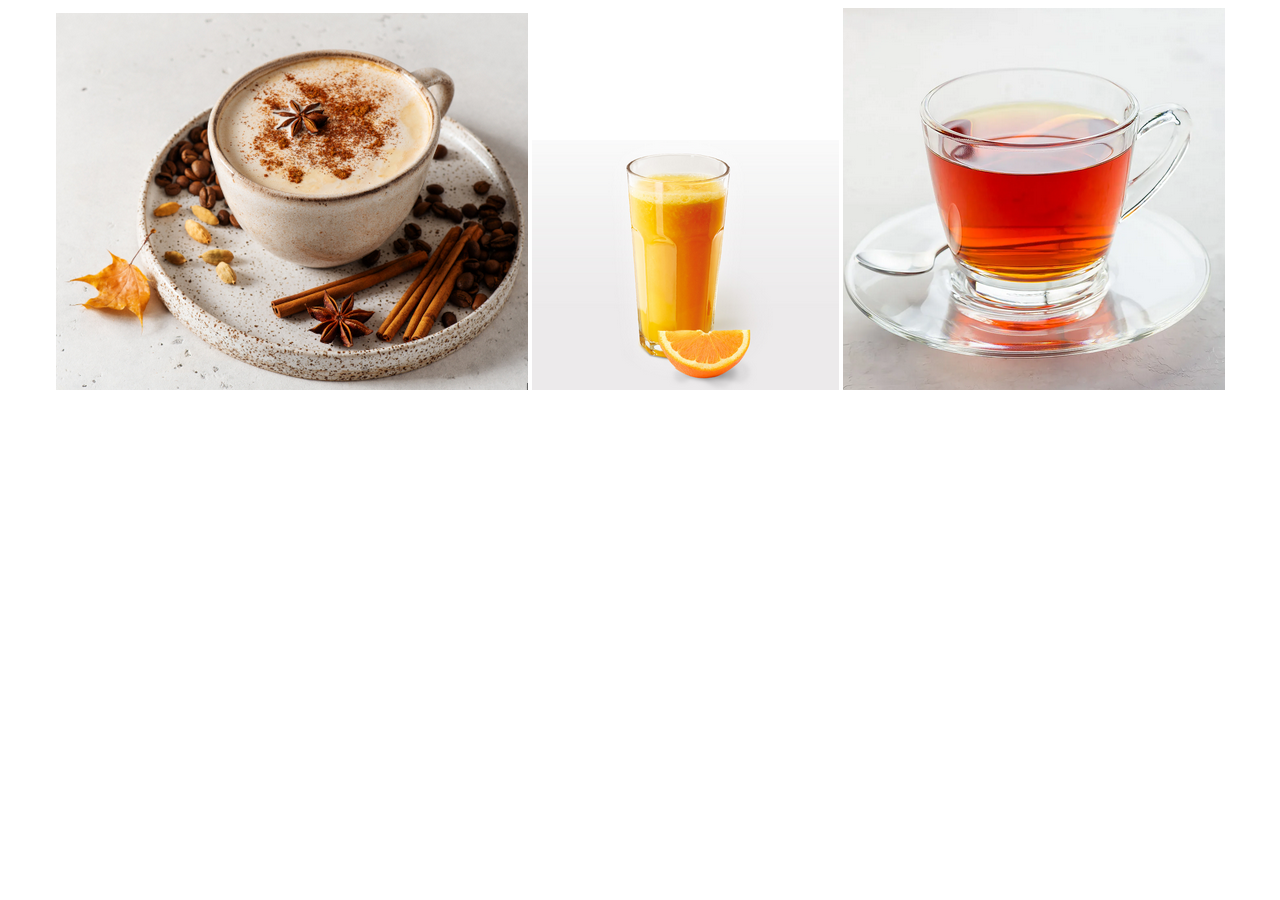
==== napoje/index.html @ 5109248e "poprawa bledu" ====
<!DOCTYPE html>
<html>
    <head>
        <meta charset="UTF-8">
        <meta name="author" content="katarzyna19">
        <title>Napoje</title>
        <link rel="stylesheet" href="style.css">
    </head>
    <body>
        <div id="kontener">
            <center>
				<img src="img/kawa.png"/>
				<img src="img/sok.png"/>
				<img src="img/herbata.png"/>
			</center>
        </div>
    </body>
</html>
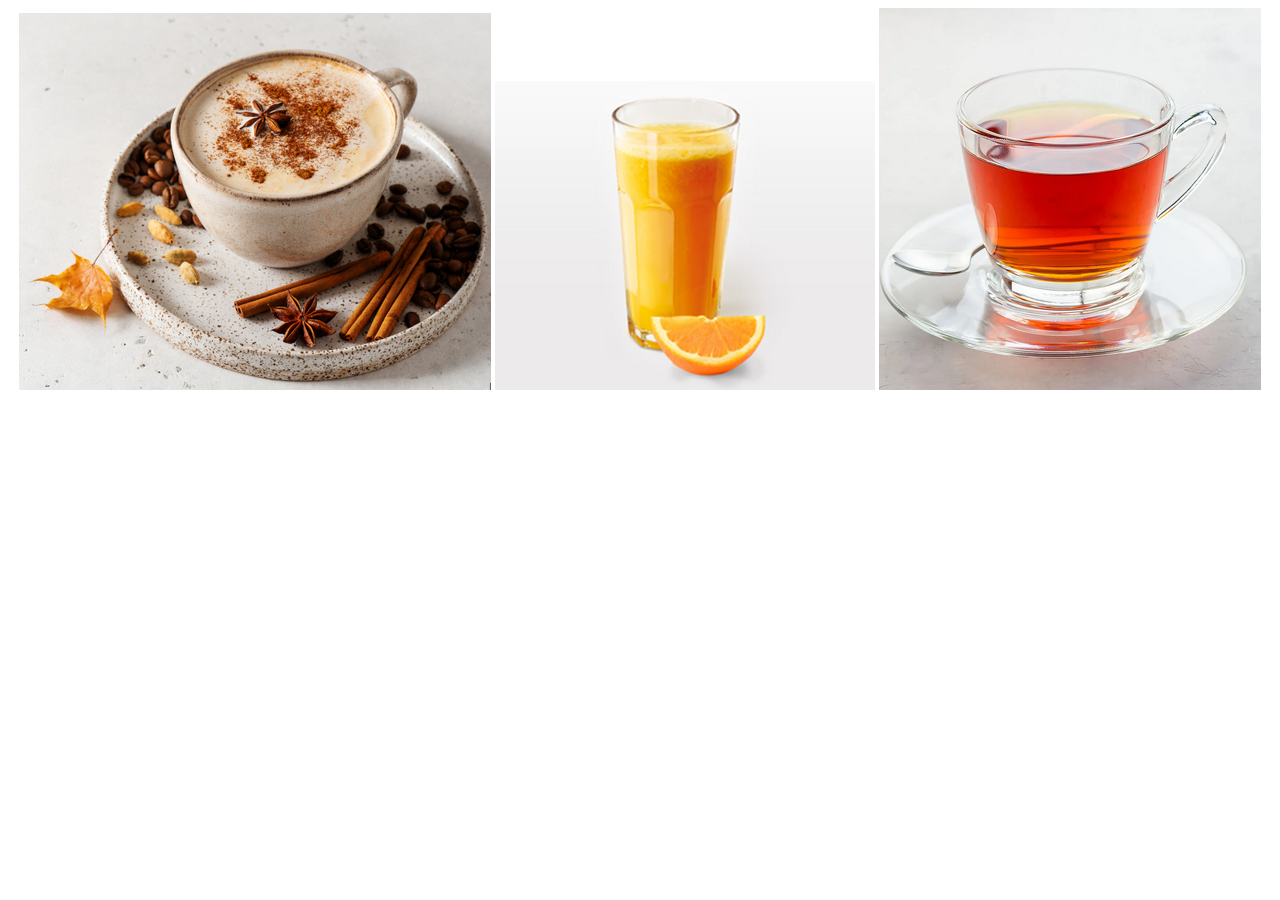
==== commit 3a3440c1: "napoje/ dodanie atrybutów name" ====
--- a/napoje/index.html
+++ b/napoje/index.html
@@ -9,9 +9,9 @@
     <body>
         <div id="kontener">
             <center>
-				<img src="img/kawa.png"/>
-				<img src="img/sok.png"/>
-				<img src="img/herbata.png"/>
+				<img name="Kawa" src="img/kawa.png"/>
+				<img name="Sok" src="img/sok.png"/>
+				<img name="Herbata"src="img/herbata.png"/>
 			</center>
         </div>
     </body>
